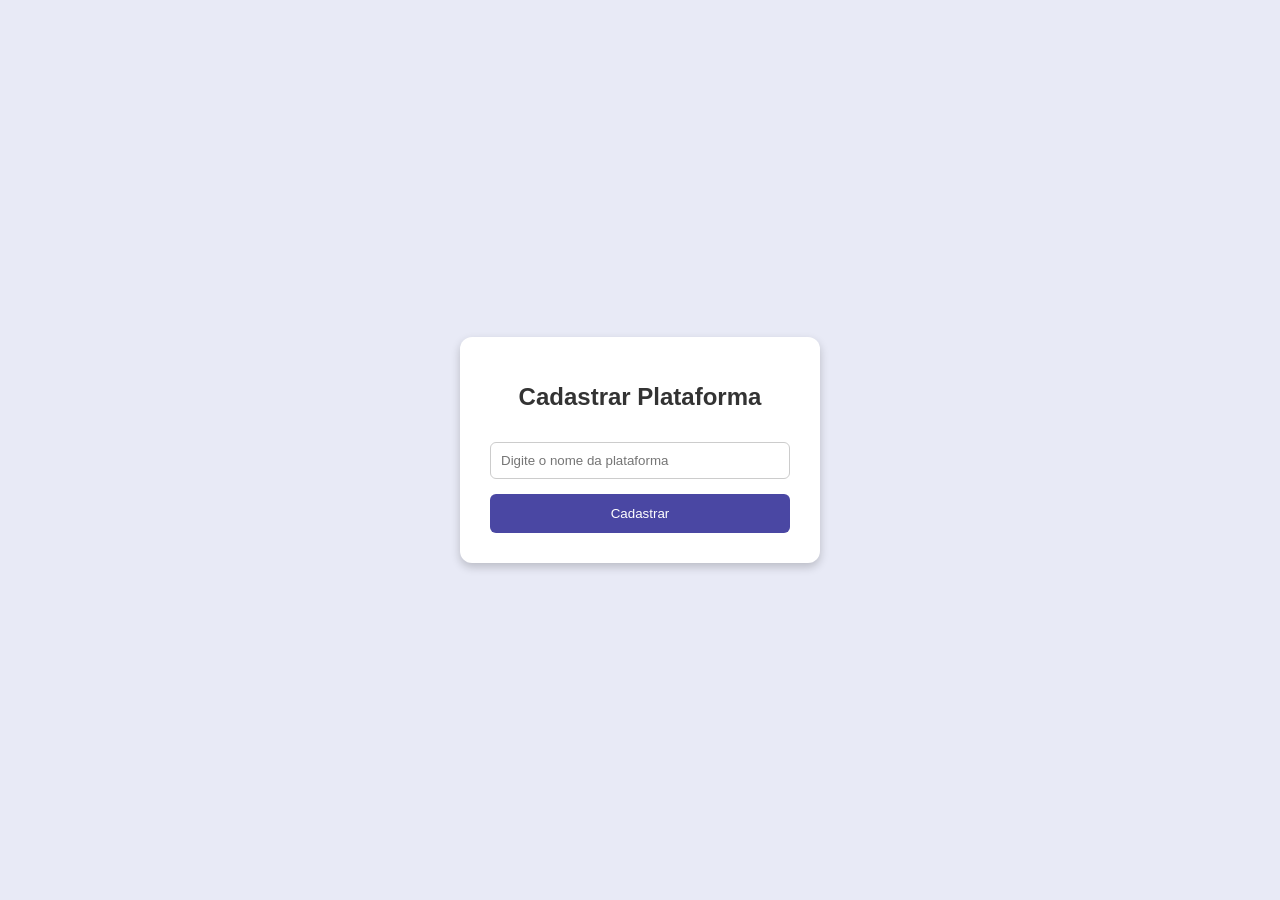
==== modulo5-introdução/frontend/cadastrar_plataforma.html @ 08f33eb0 "Adiciona página de cadastro de plataforma" ====
<!DOCTYPE html>
<html lang="pt-BR">
<head>
    <meta charset="UTF-8">
    <meta name="viewport" content="width=device-width, initial-scale=1.0">
    <title>Cadastrar Plataforma</title>

    <style>
        body {
            font-family: Arial, sans-serif;
            background-color: #e8eaf6;
            display: flex;
            justify-content: center;
            align-items: center;
            height: 100vh;
            margin: 0;
        }

        .container {
            background-color: white;
            padding: 30px;
            border-radius: 12px;
            box-shadow: 0 4px 10px rgba(0, 0, 0, 0.2);
            width: 300px;
            text-align: center;
        }

        h1 {
            color: #333;
            font-size: 24px;
        }

        input {
            width: 100%;
            padding: 10px;
            margin: 15px 0;
            border: 1px solid #ccc;
            border-radius: 6px;
            box-sizing: border-box;
        }

        button {
            background-color: #4a47a3;
            color: white;
            padding: 12px 20px;
            border: none;
            border-radius: 6px;
            cursor: pointer;
            width: 100%;
        }

        button:hover {
            background-color: #29266e;
        }
    </style>
</head>

<body>

    <div class="container">
        <h1>Cadastrar Plataforma</h1>

        <form>
            <input 
                type="text" 
                name="nome_plataforma" 
                placeholder="Digite o nome da plataforma"
                required
            >

            <button type="submit">Cadastrar</button>
        </form>
    </div>

</body>
</html>
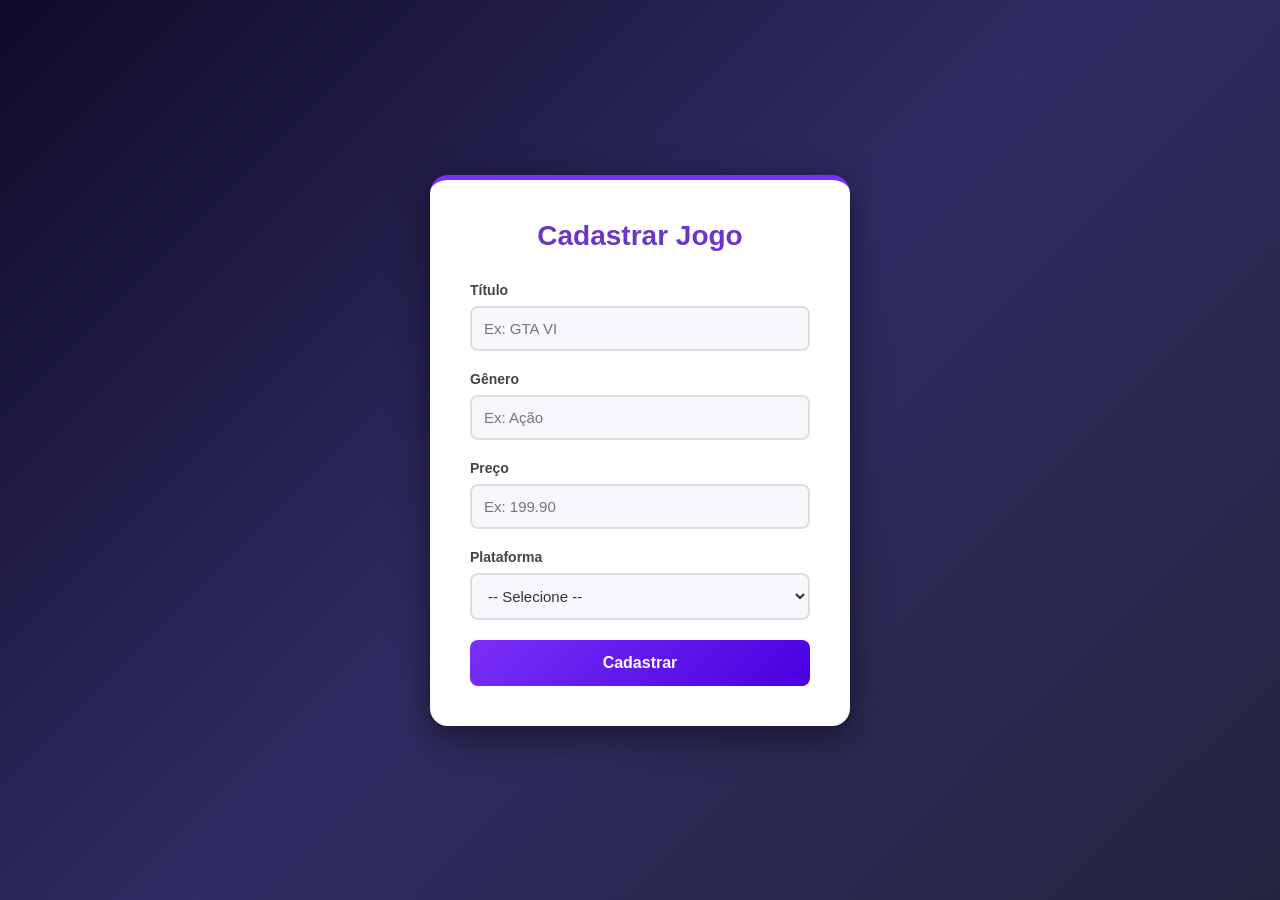
==== commit 10d73b31: "Avaliar" ====
--- a/modulo5-introdução/frontend/cadastrar_plataforma.html
+++ b/modulo5-introdução/frontend/cadastrar_plataforma.html
@@ -4,74 +4,112 @@
 <head>
     <meta charset="UTF-8">
     <meta name="viewport" content="width=device-width, initial-scale=1.0">
-    <title>Cadastrar Plataforma</title>
+    <title>Loja de Games - Cadastrar Jogo</title>
 
     <style>
+        * {
+            box-sizing: border-box;
+            margin: 0;
+            padding: 0;
+        }
+
         body {
-            font-family: Arial, sans-serif;
-            background-color: #e8eaf6;
+            font-family: Arial, Helvetica, sans-serif;
+            background: linear-gradient(135deg, #0f0c29, #302b63, #24243e);
+            color: #ffffff;
             display: flex;
             justify-content: center;
             align-items: center;
-            height: 100vh;
-            margin: 0;
+            min-height: 100vh;
         }
 
         .container {
-            background-color: white;
-            padding: 30px;
-            border-radius: 12px;
-            box-shadow: 0 4px 10px rgba(0, 0, 0, 0.2);
-            width: 300px;
-            text-align: center;
+            background: #ffffff;
+            color: #222;
+            padding: 40px;
+            border-radius: 18px;
+            width: 420px;
+            box-shadow: 0 10px 35px rgba(0, 0, 0, 0.5);
+            border-top: 5px solid #7b2ff7;
         }
 
         h1 {
-            color: #333;
-            font-size: 24px;
+            text-align: center;
+            margin-bottom: 30px;
+            color: #6c35c9;
+            font-size: 28px;
         }
 
-        input {
+        label {
+            display: block;
+            margin-bottom: 8px;
+            font-size: 14px;
+            font-weight: bold;
+            color: #444;
+        }
+
+        input, select {
             width: 100%;
-            padding: 10px;
-            margin: 15px 0;
-            border: 1px solid #ccc;
-            border-radius: 6px;
-            box-sizing: border-box;
+            padding: 12px;
+            margin-bottom: 20px;
+            border: 2px solid #ddd;
+            border-radius: 8px;
+            background-color: #f8f7fc;
+            color: #333;
+            font-size: 15px;
+            outline: none;
+            transition: 0.3s;
+        }
+
+        input:focus, select:focus {
+            border-color: #7b2ff7;
+            box-shadow: 0 0 6px rgba(123, 47, 247, 0.3);
         }
 
         button {
-            background-color: #4a47a3;
-            color: white;
-            padding: 12px 20px;
+            width: 100%;
+            padding: 14px;
+            background: linear-gradient(135deg, #7b2ff7, #4a00e0);
+            color: #ffffff;
             border: none;
-            border-radius: 6px;
+            border-radius: 8px;
+            font-size: 16px;
+            font-weight: bold;
             cursor: pointer;
-            width: 100%;
+            transition: 0.3s;
         }
 
         button:hover {
-            background-color: #29266e;
+            background: linear-gradient(135deg, #4a00e0, #240090);
+            transform: scale(1.02);
         }
     </style>
 </head>
 
 <body>
-
     <div class="container">
-        <h1>Cadastrar Plataforma</h1>
+        <h1>Cadastrar Jogo</h1>
 
         <form>
-            <input 
-                type="text" 
-                name="nome_plataforma" 
-                placeholder="Digite o nome da plataforma"
-                required
-            >
+            <label for="titulo">Título</label>
+            <input type="text" id="titulo" placeholder="Ex: GTA VI">
+
+            <label for="genero">Gênero</label>
+            <input type="text" id="genero" placeholder="Ex: Ação">
+
+            <label for="preco">Preço</label>
+            <input type="number" id="preco" placeholder="Ex: 199.90" step="0.01">
+
+            <label for="plataforma">Plataforma</label>
+            <select id="plataforma">
+                <option value="">-- Selecione --</option>
+                <option value="1">Playstation 5</option>
+                <option value="2">XBox Series X</option>
+                <option value="3">PC</option>
+            </select>
 
             <button type="submit">Cadastrar</button>
         </form>
     </div>
-
 </body>
 </html>
